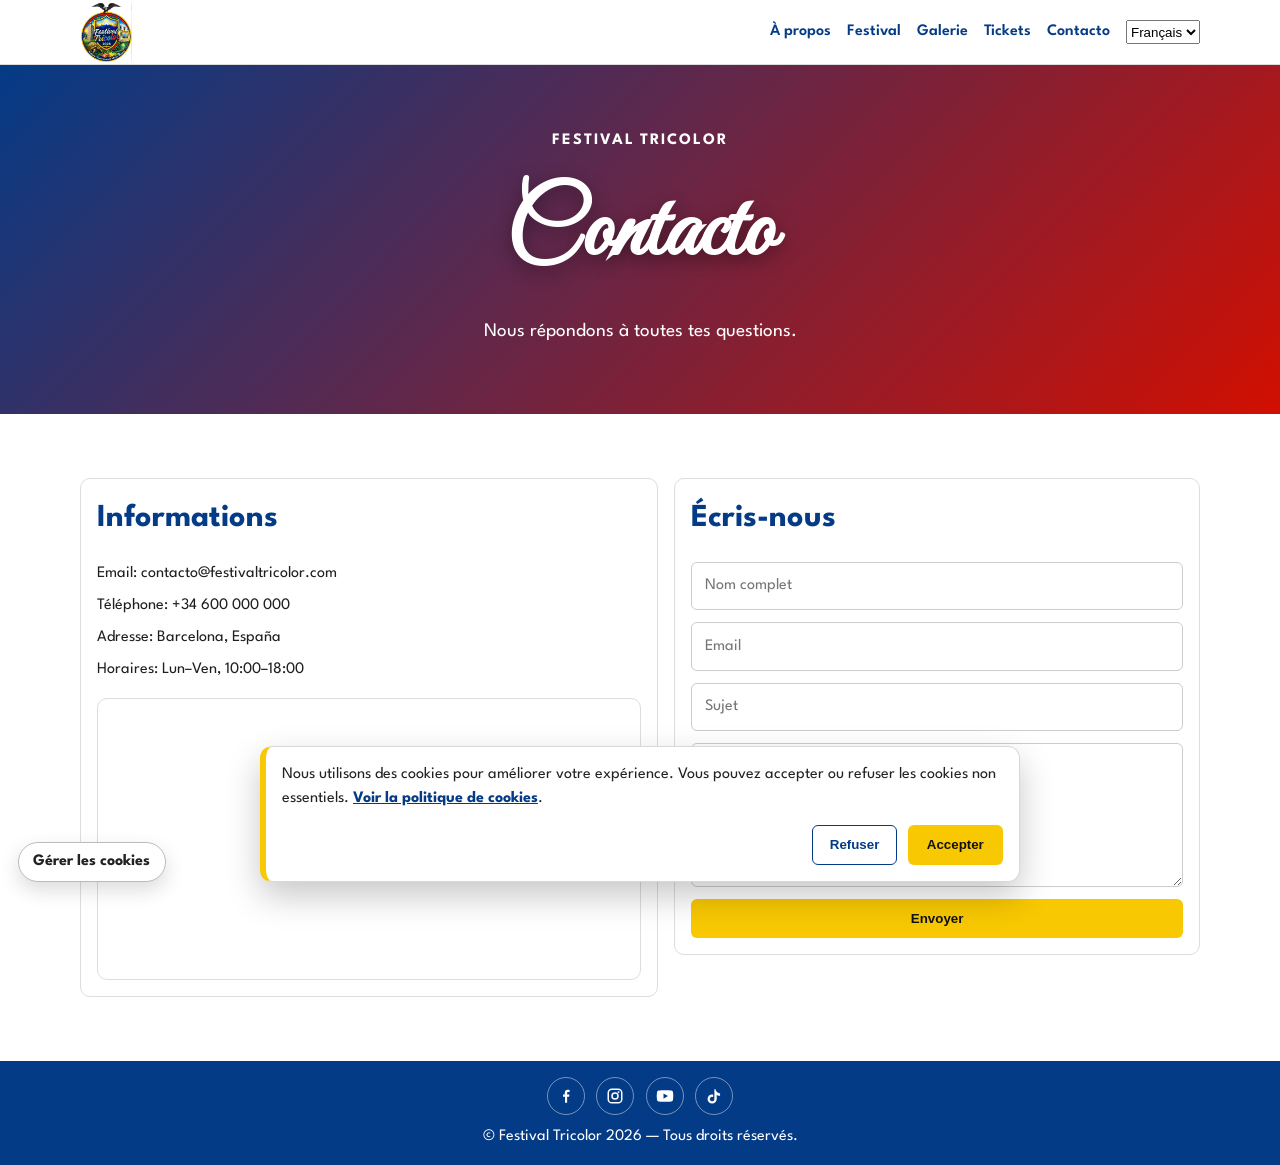
==== contacto.html @ be6a6dec "Initial commit" ====
<!DOCTYPE html>
<html lang="fr">
<head>
  <meta charset="UTF-8" />
  <meta name="viewport" content="width=device-width, initial-scale=1.0" />
  <title>Contacto | Festival Tricolor</title>
  <link rel="preconnect" href="https://fonts.googleapis.com">
  <link rel="preconnect" href="https://fonts.gstatic.com" crossorigin>
  <link href="https://fonts.googleapis.com/css2?family=League+Spartan:wght@400;600;700;800&family=Great+Vibes&display=swap" rel="stylesheet">
  <link rel="stylesheet" href="./styles.css" />
  <link rel="stylesheet" href="./contacto.css" />
</head>
<body>
  <header class="topbar">
    <div class="container nav-wrap">
      <a href="./index.html#accueil" class="brand" aria-label="Festival Tricolor">
        <img src="./images/logo_fiesta_tricolor.svg" alt="Festival Tricolor" class="brand-logo" />
      </a>
      <button id="menuBtn" class="menu-btn" aria-label="Ouvrir le menu">☰</button>
      <nav id="mainNav" class="nav">
        <a href="./index.html#apropos" data-i18n="nav.about">À propos</a>
        <div class="nav-dropdown">
          <button type="button" class="nav-dropdown-toggle" data-i18n="nav.program" aria-expanded="false">Festival</button>
          <div class="nav-dropdown-menu">
            <a href="./index.html#culture" data-i18n="nav.culture">Culture</a>
            <a href="./index.html#gastronomie" data-i18n="nav.food">Gastronomie</a>
            <a href="./index.html#programme" data-i18n="nav.artists">Artistas</a>
            <a href="./contacto.html#contactoForm" data-i18n="nav.stand">Reserva tu stand</a>
          </div>
        </div>
        <a href="./index.html#galerie" data-i18n="nav.gallery">Galerie</a>
        <a href="./tickets.html" data-i18n="nav.tickets">Tickets</a>
        <a href="./contacto.html" data-i18n="nav.contactoPage">Contacto</a>

        <select id="langSelect" aria-label="Language selector">
          <option value="fr">Français</option>
          <option value="es">Español</option>
          <option value="ca">Català</option>
          <option value="en">English</option>
        </select>
      </nav>
    </div>
  </header>

  <section class="contact-hero">
    <div class="container">
      <p class="eyebrow">FESTIVAL TRICOLOR</p>
      <h1 data-i18n="contacto.heroTitle">Contacto</h1>
      <p class="subtitle" data-i18n="contacto.heroSubtitle">Nous répondons à toutes tes questions.</p>
    </div>
  </section>

  <main class="section">
    <div class="container contact-layout">
      <section class="card">
        <h2 data-i18n="contacto.infoTitle">Informations</h2>
        <ul class="contact-list">
          <li data-i18n="contacto.info.email"><strong>Email:</strong> contacto@festivaltricolor.com</li>
          <li data-i18n="contacto.info.phone"><strong>Téléphone:</strong> +34 600 000 000</li>
          <li data-i18n="contacto.info.address"><strong>Adresse:</strong> Barcelona, España</li>
          <li data-i18n="contacto.info.hours"><strong>Horaires:</strong> Lun–Ven, 10:00–18:00</li>
        </ul>

        <div class="map-wrap">
          <iframe
            title="Carte localisation festival"
            src="https://www.google.com/maps?q=Pla%C3%A7a+de+Francesc+Maci%C3%A0,+8+Oficina+6-B,+08029+Barcelona,+Spain&amp;output=embed"
            loading="lazy"
            referrerpolicy="no-referrer-when-downgrade"></iframe>
        </div>
      </section>

      <section class="card">
        <h2 data-i18n="contacto.formTitle">Écris-nous</h2>
        <form id="contactoForm" class="contact-form">
          <input id="name" type="text" data-i18n-placeholder="contacto.form.name" placeholder="Nom complet" required />
          <input id="email" type="email" data-i18n-placeholder="contacto.form.email" placeholder="Email" required />
          <input id="subject" type="text" data-i18n-placeholder="contacto.form.subject" placeholder="Sujet" required />
          <textarea id="message" rows="5" data-i18n-placeholder="contacto.form.message" placeholder="Message" required></textarea>
          <button type="submit" class="btn-primary" data-i18n="contacto.form.submit">Envoyer</button>
        </form>
      </section>
    </div>
  </main>

  <footer class="footer">
    <div class="container">
      <div class="footer-social" aria-label="Réseaux sociaux">
        <a href="https://www.facebook.com/profile.php?id=61560208431526" target="_blank" rel="noopener noreferrer" aria-label="Facebook">
          <svg viewBox="0 0 24 24" aria-hidden="true"><path d="M13.5 21v-8h2.7l.4-3h-3.1V8.1c0-.9.3-1.5 1.6-1.5h1.7V3.9c-.3 0-1.3-.1-2.4-.1-2.4 0-4 1.4-4 4.1V10H8v3h2.7v8h2.8z"/></svg>
        </a>
        <a href="https://www.instagram.com/festivaltricolor_bcn/" target="_blank" rel="noopener noreferrer" aria-label="Instagram">
          <svg viewBox="0 0 24 24" aria-hidden="true"><path d="M7.8 2h8.4A5.8 5.8 0 0 1 22 7.8v8.4A5.8 5.8 0 0 1 16.2 22H7.8A5.8 5.8 0 0 1 2 16.2V7.8A5.8 5.8 0 0 1 7.8 2zm0 2A3.8 3.8 0 0 0 4 7.8v8.4A3.8 3.8 0 0 0 7.8 20h8.4a3.8 3.8 0 0 0 3.8-3.8V7.8A3.8 3.8 0 0 0 16.2 4H7.8zm8.9 1.5a1.3 1.3 0 1 1 0 2.6 1.3 1.3 0 0 1 0-2.6zM12 7a5 5 0 1 1 0 10 5 5 0 0 1 0-10zm0 2a3 3 0 1 0 0 6 3 3 0 0 0 0-6z"/></svg>
        </a>
        <a href="https://www.youtube.com/" target="_blank" rel="noopener noreferrer" aria-label="YouTube">
          <svg viewBox="0 0 24 24" aria-hidden="true"><path d="M23 12s0-3.5-.4-5.2a2.9 2.9 0 0 0-2-2C18.8 4.3 12 4.3 12 4.3s-6.8 0-8.6.5a2.9 2.9 0 0 0-2 2C1 8.5 1 12 1 12s0 3.5.4 5.2a2.9 2.9 0 0 0 2 2c1.8.5 8.6.5 8.6.5s6.8 0 8.6-.5a2.9 2.9 0 0 0 2-2C23 15.5 23 12 23 12zM10 15.5v-7l6 3.5-6 3.5z"/></svg>
        </a>
        <a href="https://www.tiktok.com/@festivaltricolorbcn" target="_blank" rel="noopener noreferrer" aria-label="TikTok">
          <svg viewBox="0 0 24 24" aria-hidden="true"><path d="M14 3c.2 1.7 1.2 3.3 2.7 4.3 1 .7 2.2 1.1 3.4 1.2v3.2a9 9 0 0 1-4.5-1.2v5.5a6.1 6.1 0 1 1-6.2-6.1c.5 0 1 .1 1.5.2v3.3a3 3 0 1 0 1.6 2.6V3H14z"/></svg>
        </a>
      </div>
      <p data-i18n="footer.copy">© Festival Tricolor 2026 — Tous droits réservés.</p>
    </div>
  </footer>

  <aside id="cookieBanner" class="cookie-banner" role="dialog" aria-live="polite" aria-label="Bannière cookies" hidden>
    <p>
      <span data-i18n="cookies.bannerText">Nous utilisons des cookies pour améliorer votre expérience. Vous pouvez accepter ou refuser les cookies non essentiels.</span>
      <a href="./cookies.html" data-i18n="cookies.policyLink">Voir la politique de cookies</a>.
    </p>
    <div class="cookie-actions">
      <button type="button" id="cookieReject" class="btn-outline" data-i18n="cookies.reject">Refuser</button>
      <button type="button" id="cookieAccept" class="btn-primary" data-i18n="cookies.accept">Accepter</button>
    </div>
  </aside>

  <button type="button" id="cookieManage" class="cookie-manage-btn" aria-label="Gérer les cookies" data-i18n="cookies.manage">Gérer les cookies</button>

  <script src="./script.js"></script>
  <script src="./contacto.js"></script>
</body>
</html>
---- styles.css ----
:root {
  --yellow: #f8c802;
  --blue: #043b86;
  --red: #d20f01;
  --white: #ffffff;
  --beige: #ede9dd;
  --gray: #f1f1f1;
  --text: #1f1f1f;
}

* { box-sizing: border-box; margin: 0; padding: 0; }

body {
  font-family: "League Spartan", Arial, sans-serif;
  color: var(--text);
  background: var(--white);
  line-height: 1.5;
}

.container {
  width: min(1120px, 92%);
  margin: 0 auto;
}

.topbar {
  position: sticky;
  top: 0;
  z-index: 10;
  background: rgba(255,255,255,.95);
  border-bottom: 1px solid #ddd;
}

.nav-wrap {
  display: flex;
  align-items: center;
  justify-content: space-between;
  min-height: 64px;
}

.brand {
  display: inline-flex;
  align-items: center;
  text-decoration: none;
  color: var(--blue);
  font-weight: 800;
  font-size: 1.35rem;
}
.brand span { color: var(--red); }

.brand-logo {
  display: block;
  height: 60px;
  width: auto;
}

.nav {
  display: flex;
  gap: 1rem;
}
.nav a {
  text-decoration: none;
  color: var(--blue);
  font-weight: 600;
}
.nav a:hover { color: var(--red); }

.nav-dropdown {
  position: relative;
}

.nav-dropdown-toggle {
  border: 0;
  background: transparent;
  color: var(--blue);
  font: inherit;
  font-weight: 600;
  cursor: pointer;
  padding: 0;
}

.nav-dropdown-toggle:hover {
  color: var(--red);
}

.nav-dropdown-menu {
  display: none;
  position: absolute;
  top: calc(100% + .45rem);
  left: 0;
  min-width: 190px;
  background: #fff;
  border: 1px solid #ddd;
  border-radius: 8px;
  padding: .45rem;
  box-shadow: 0 10px 24px rgba(0, 0, 0, .12);
  z-index: 20;
}

.nav-dropdown-menu a {
  display: block;
  padding: .35rem .45rem;
}

.nav-dropdown.open .nav-dropdown-menu,
.nav-dropdown:hover .nav-dropdown-menu {
  display: block;
}

.menu-btn {
  display: none;
  border: 0;
  background: transparent;
  font-size: 1.4rem;
}

.hero {
  position: relative;
  min-height: 72vh;
  overflow: hidden;
  background: linear-gradient(135deg, var(--blue), var(--red)); /* fallback si image KO */
  display: grid;
  place-items: center;
  text-align: center;
}

.hero-carousel {
  position: absolute;
  inset: 0;
  z-index: 0;
}

.hero-slide {
  position: absolute;
  inset: 0;
  width: 100%;
  height: 100%;
  object-fit: cover;
  opacity: 0;
  z-index: 0;
  transition: opacity 900ms ease;
}

.hero-slide.active {
  opacity: 1;
  z-index: 1;
}

.overlay {
  position: absolute;
  inset: 0;
  z-index: 2;
  pointer-events: none; /* important: n'intercepte plus les clics */
  background: linear-gradient(to bottom, rgba(0,0,0,.22), rgba(0,0,0,.28));
}

.hero-content {
  position: relative;
  z-index: 3; /* au-dessus de l'overlay */
  display: grid;
  place-content: center;
  gap: .75rem;
  color: var(--white);
  padding: 1rem;
}

.eyebrow {
  letter-spacing: .12em;
  font-weight: 700;
  margin-bottom: .5rem;
}

h1 {
  font-family: "Great Vibes", cursive;
  font-size: clamp(3rem, 9vw, 6rem);
  text-shadow: 0 6px 18px rgba(0,0,0,.35);
}
h1 span { color: var(--yellow); }

.subtitle {
  margin: .8rem 0 1.2rem;
  font-size: 1.2rem;
}

.btn-primary {
  display: inline-block;
  border: 0;
  background: var(--yellow);
  color: #111;
  font-weight: 800;
  text-decoration: none;
  padding: .75rem 1.2rem;
  border-radius: 6px;
  cursor: pointer;
}
.btn-primary:hover { filter: brightness(.95); }

.btn-outline {
  display: inline-block;
  border: 1px solid var(--blue);
  background: transparent;
  color: var(--blue);
  font-weight: 700;
  text-decoration: none;
  padding: .72rem 1.05rem;
  border-radius: 6px;
  cursor: pointer;
}

.btn-outline:hover {
  background: rgba(4, 59, 134, .08);
}

.aparte-strip {
  background: #ececec;
  padding: 3.25rem 0 3rem;
}

.aparte-headline {
  margin: 0 0 1.6rem;
  text-align: center;
  color: var(--blue);
  font-weight: 800;
  font-size: clamp(1.5rem, 4.8vw, 3.2rem);
  letter-spacing: .03em;
  text-transform: uppercase;
}

.aparte-headline .sep {
  margin: 0 .5rem;
  color: #444;
}

.aparte-grid {
  display: grid;
  grid-template-columns: repeat(2, minmax(240px, 1fr));
  justify-content: center;
  gap: 1rem;
  max-width: 860px;
  margin: 0 auto;
}

.aparte-card {
  position: relative;
  display: block;
  height: 200px;
  overflow: hidden;
  border-radius: 4px;
  text-decoration: none;
}

.aparte-card:nth-child(1) {
  margin-top: 0;
}

.aparte-card:nth-child(2) {
  margin-top: 3.4rem;
}

.aparte-card::after {
  content: "";
  position: absolute;
  inset: 0;
  background: linear-gradient(to top, rgba(0,0,0,.46), rgba(0,0,0,.12));
}

.aparte-card img {
  width: 100%;
  height: 100%;
  object-fit: cover;
  transform: scale(1.02);
  transition: transform .35s ease;
}

.aparte-card span {
  position: absolute;
  left: 50%;
  bottom: 1rem;
  transform: translateX(-50%);
  z-index: 1;
  color: var(--white);
  font-size: clamp(1.6rem, 3.6vw, 2.8rem);
  font-weight: 800;
  text-transform: uppercase;
  text-shadow: 0 4px 10px rgba(0,0,0,.35);
}

.aparte-card:hover img {
  transform: scale(1.08);
}

.aparte-cta {
  margin: 2rem auto 0;
  display: inline-block;
  position: relative;
  left: 50%;
  transform: translateX(-50%);
  text-decoration: none;
  color: var(--blue);
  font-size: clamp(1.1rem, 2.7vw, 2rem);
  font-weight: 800;
  text-transform: uppercase;
  letter-spacing: .04em;
}

.aparte-cta::after {
  content: "▶";
  margin-left: .5rem;
  font-size: .9em;
}

.section { padding: 4rem 0; }
.section.light { background: var(--gray); }

h2 {
  font-size: 2rem;
  margin-bottom: 1.2rem;
  color: var(--blue);
}

.two-col {
  display: grid;
  grid-template-columns: 1.4fr 1fr;
  gap: 1.2rem;
}

.grid-3 {
  display: grid;
  grid-template-columns: repeat(3, 1fr);
  gap: 1rem;
}

.card, .media-card {
  background: var(--white);
  border: 1px solid #ddd;
  border-radius: 10px;
  padding: 1rem;
}

.card h3 { color: var(--red); margin-bottom: .5rem; }

.ph {
  min-height: 140px;
  border-radius: 8px;
  display: grid;
  place-items: center;
  background: var(--beige);
  color: var(--blue);
  font-weight: 700;
}

.gallery {
  display: grid;
  grid-template-columns: repeat(3, 1fr);
  gap: .8rem;
}

.contact-form {
  display: grid;
  gap: .75rem;
  max-width: 680px;
}
input, textarea {
  width: 100%;
  border: 1px solid #ccc;
  border-radius: 6px;
  padding: .7rem .8rem;
  font: inherit;
}

.footer {
  padding: 1rem 0;
  background: var(--blue);
  color: var(--white);
  text-align: center;
}

.footer .container {
  display: grid;
  gap: .65rem;
  justify-items: center;
  flex-wrap: wrap;
}

.footer-social {
  display: flex;
  gap: .7rem;
}

.footer-social a {
  width: 38px;
  height: 38px;
  border-radius: 999px;
  border: 1px solid rgba(255, 255, 255, .45);
  color: var(--white);
  display: grid;
  place-items: center;
  text-decoration: none;
  transition: transform .2s ease, background .2s ease;
}

.footer-social a:hover {
  background: rgba(255, 255, 255, .16);
  transform: translateY(-2px);
}

.footer-social svg {
  width: 18px;
  height: 18px;
  fill: currentColor;
}

#backToTop {
  position: fixed;
  right: 18px;
  bottom: 18px;
  width: 44px;
  height: 44px;
  border: 0;
  border-radius: 999px;
  background: var(--red);
  color: var(--white);
  font-size: 20px;
  font-weight: 800;
  cursor: pointer;
  box-shadow: 0 8px 20px rgba(0, 0, 0, 0.25);
  opacity: 0;
  visibility: hidden;
  transform: translateY(8px);
  transition: opacity 0.2s ease, transform 0.2s ease, visibility 0.2s ease, background 0.2s ease;
  z-index: 999;
}

#backToTop.show {
  opacity: 1;
  visibility: visible;
  transform: translateY(0);
}

#backToTop:hover {
  background: var(--blue);
}

.cookie-banner {
  position: fixed;
  left: 50%;
  bottom: 18px;
  transform: translateX(-50%);
  width: min(760px, calc(100% - 28px));
  background: #fff;
  border: 1px solid #d8d8d8;
  border-left: 6px solid var(--yellow);
  border-radius: 12px;
  box-shadow: 0 14px 34px rgba(0, 0, 0, .22);
  padding: 1rem;
  z-index: 1000;
}

.cookie-banner p {
  margin: 0;
  color: #222;
}

.cookie-banner a {
  color: var(--blue);
  font-weight: 700;
}

.cookie-actions {
  margin-top: .85rem;
  display: flex;
  justify-content: flex-end;
  gap: .65rem;
}

.cookie-manage-btn {
  position: fixed;
  left: 18px;
  bottom: 18px;
  border: 1px solid #bbb;
  background: #fff;
  color: #222;
  border-radius: 999px;
  padding: .45rem .9rem;
  font: inherit;
  font-weight: 700;
  cursor: pointer;
  box-shadow: 0 8px 20px rgba(0, 0, 0, .14);
  z-index: 999;
}

.cookie-manage-btn:hover {
  background: #f5f5f5;
}

@media (max-width: 860px) {
  .menu-btn { display: block; }
  .nav {
    display: none;
    position: absolute;
    top: 64px;
    right: 4%;
    background: #fff;
    border: 1px solid #ddd;
    border-radius: 8px;
    padding: .6rem;
    flex-direction: column;
  }
  .nav.open { display: flex; }

  .nav-dropdown {
    width: 100%;
  }

  .nav-dropdown-toggle {
    width: 100%;
    text-align: left;
    padding: .1rem 0;
  }

  .nav-dropdown-menu {
    position: static;
    min-width: 0;
    margin-top: .35rem;
    box-shadow: none;
    border-radius: 6px;
  }

  .nav-dropdown:hover .nav-dropdown-menu {
    display: none;
  }

  .nav-dropdown.open .nav-dropdown-menu {
    display: block;
  }

  .two-col, .grid-3, .gallery { grid-template-columns: 1fr; }

  .aparte-headline {
    line-height: 1.15;
  }

  .aparte-headline .sep {
    display: none;
  }

  .aparte-grid {
    grid-template-columns: 1fr;
  }

  .aparte-card {
    height: 220px;
    margin-top: 0;
  }

  .cookie-actions {
    justify-content: stretch;
  }

  .cookie-actions .btn-outline,
  .cookie-actions .btn-primary {
    flex: 1;
    text-align: center;
  }

  .cookie-manage-btn {
    left: 14px;
    bottom: 72px;
    font-size: .92rem;
  }
}
---- contacto.css ----
.contact-hero {
  background: linear-gradient(135deg, var(--blue), var(--red));
  color: var(--white);
  text-align: center;
  padding: 4rem 0 3rem;
}

.contact-layout {
  display: grid;
  grid-template-columns: 1.1fr 1fr;
  gap: 1rem;
  align-items: start;
}

.contact-list {
  list-style: none;
  display: grid;
  gap: .5rem;
  margin-top: .5rem;
}

.map-wrap {
  margin-top: 1rem;
  border-radius: 10px;
  overflow: hidden;
  border: 1px solid #ddd;
}

.map-wrap iframe {
  width: 100%;
  min-height: 280px;
  border: 0;
  display: block;
}

.form-msg {
  min-height: 1.2rem;
  font-weight: 600;
  color: var(--blue);
}

@media (max-width: 860px) {
  .contact-layout {
    grid-template-columns: 1fr;
  }
}
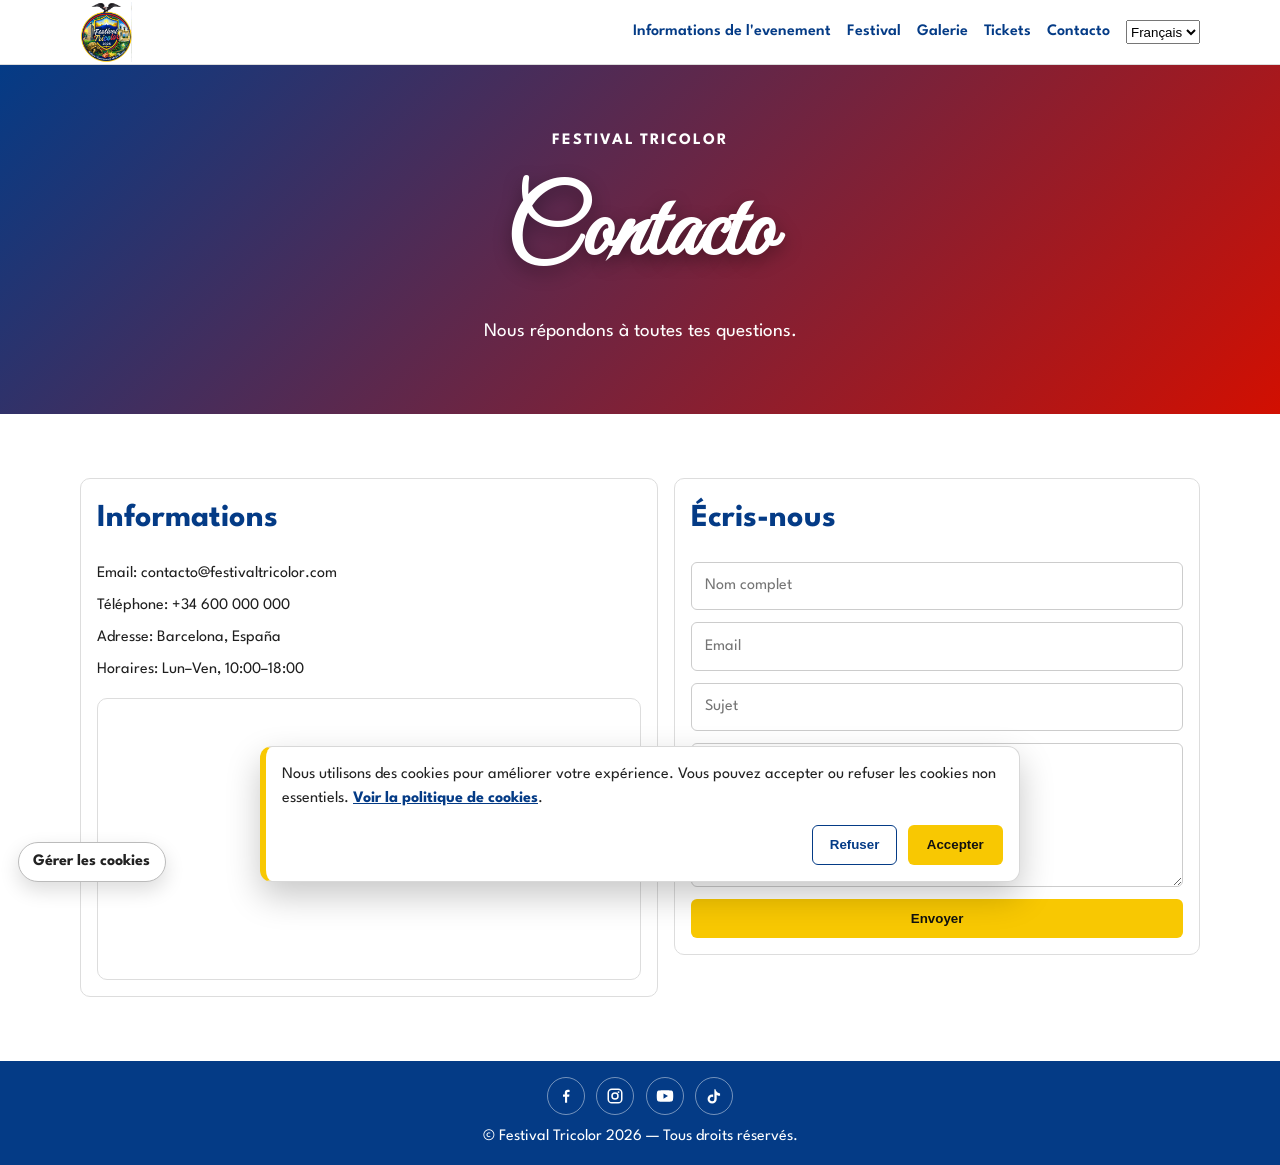
==== commit 49ec66b9: "Add new homepage festival sections and arrival navigation" ====
--- a/contacto.html
+++ b/contacto.html
@@ -24,6 +24,9 @@
           <div class="nav-dropdown-menu">
             <a href="./index.html#culture" data-i18n="nav.culture">Culture</a>
             <a href="./index.html#gastronomie" data-i18n="nav.food">Gastronomie</a>
+            <a href="./index.html#zona-infantil" data-i18n="nav.kids">Zona infantil</a>
+            <a href="./index.html#comida-bebida" data-i18n="nav.drinks">Comida y bebida</a>
+            <a href="./index.html#como-llegar" data-i18n="nav.arrival">Como llegar</a>
             <a href="./index.html#programme" data-i18n="nav.artists">Artistas</a>
             <a href="./contacto.html#contactoForm" data-i18n="nav.stand">Reserva tu stand</a>
           </div>
--- a/styles.css
+++ b/styles.css
@@ -85,7 +85,7 @@
 .nav-dropdown-menu {
   display: none;
   position: absolute;
-  top: calc(100% + .45rem);
+  top: 100%;
   left: 0;
   min-width: 190px;
   background: #fff;
@@ -512,25 +512,22 @@
   }
 
   .nav-dropdown-toggle {
-    width: 100%;
-    text-align: left;
-    padding: .1rem 0;
+    display: none;
   }
 
   .nav-dropdown-menu {
+    display: block;
     position: static;
     min-width: 0;
-    margin-top: .35rem;
+    margin-top: 0;
+    border: 0;
+    padding: 0;
     box-shadow: none;
     border-radius: 6px;
   }
 
-  .nav-dropdown:hover .nav-dropdown-menu {
-    display: none;
-  }
-
-  .nav-dropdown.open .nav-dropdown-menu {
-    display: block;
+  .nav-dropdown-menu a {
+    padding-left: 0;
   }
 
   .two-col, .grid-3, .gallery { grid-template-columns: 1fr; }
